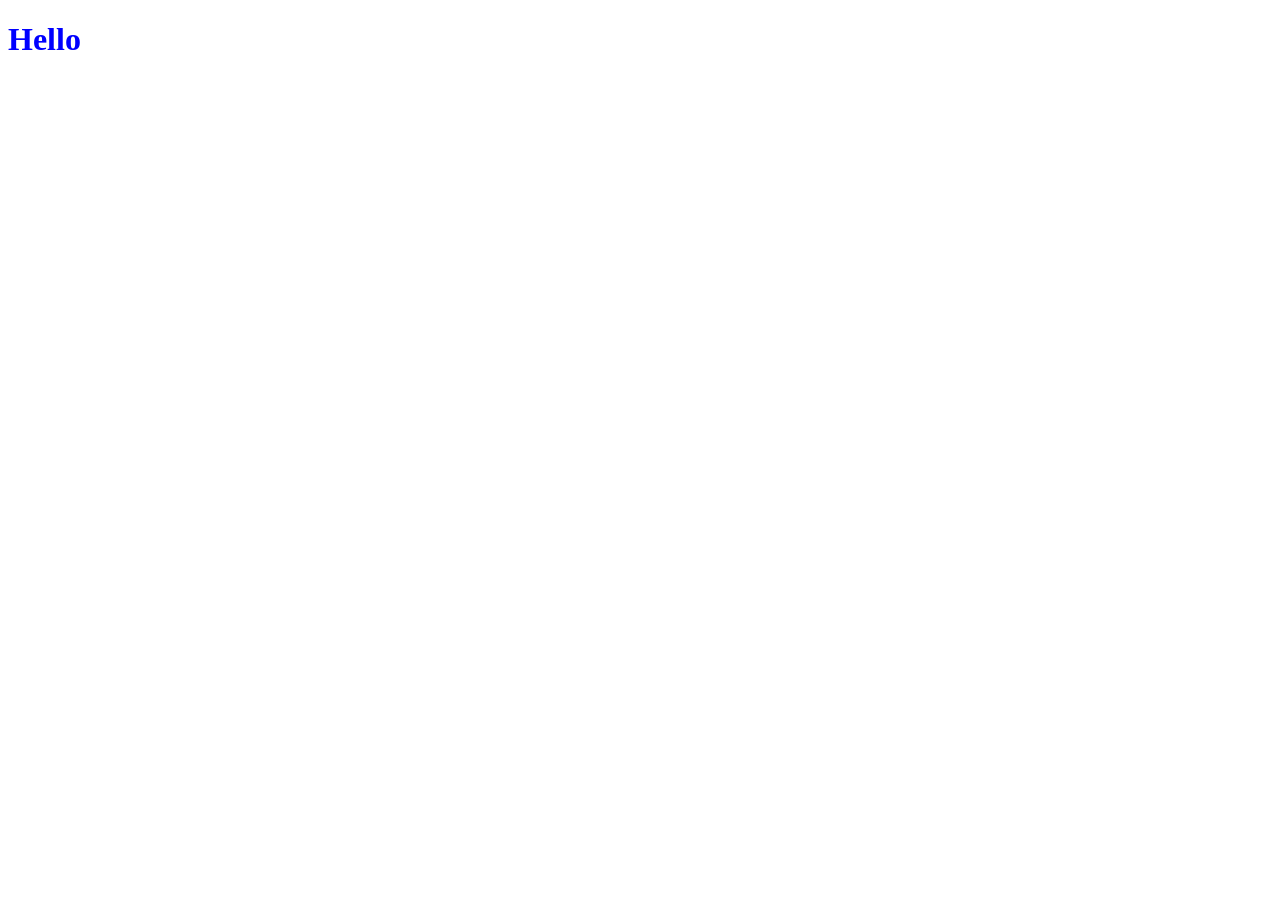
==== src/main/resources/static/index.html @ ca6ece76 "initial" ====
<!DOCTYPE html>
<html lang="en">
<head>
    <meta charset="UTF-8">
    <meta name="viewport" content="width=device-width, initial-scale=1.0">
    <title>Document</title>
<link rel="stylesheet" href="index.css">
</head>
<body>
    <h1> Hello </h1>
    <script src="index.js"></script>
</body>
</html>
---- src/main/resources/static/index.css ----
h1{
    color:blue;
}
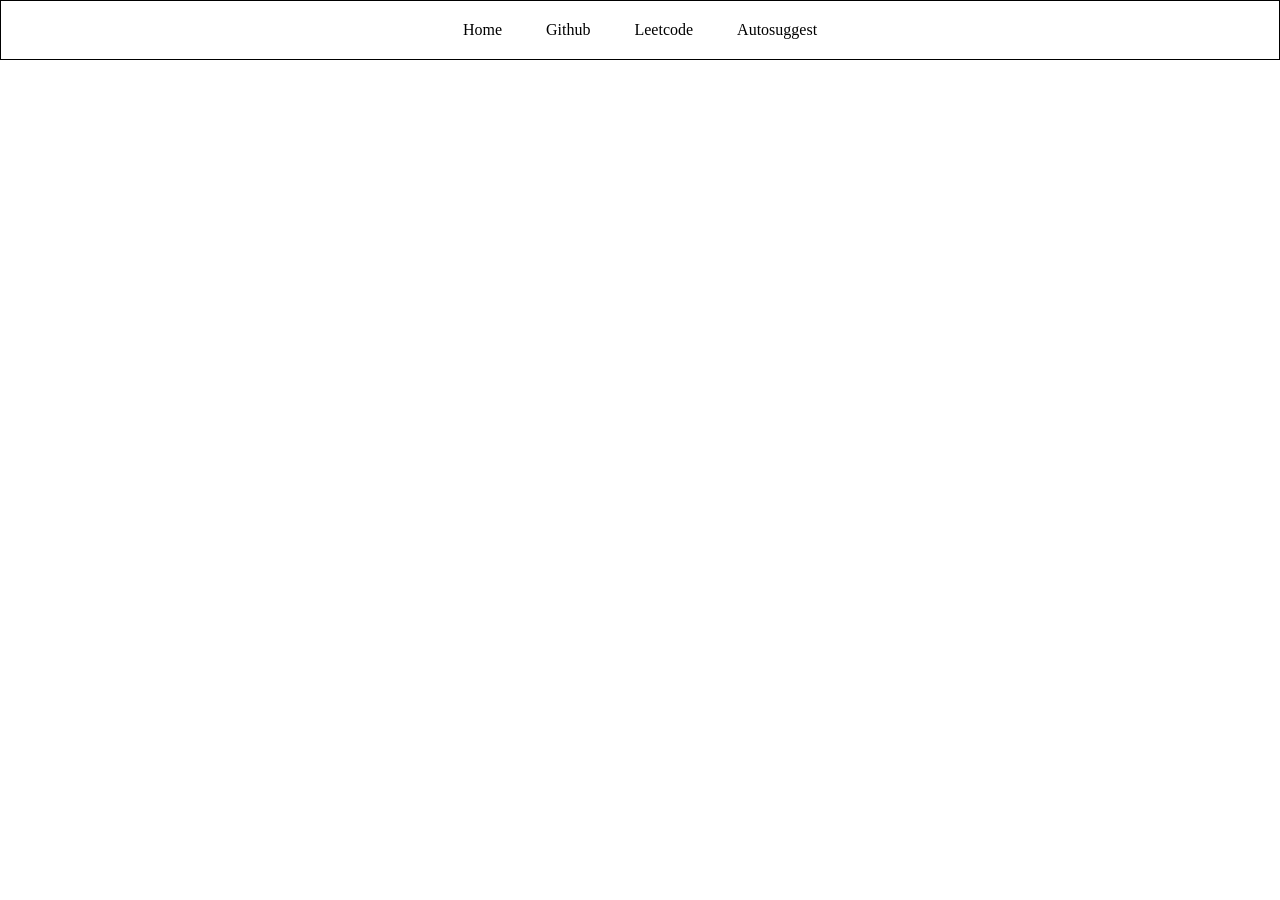
==== commit bc62be36: "initial" ====
--- a/src/main/resources/static/index.html
+++ b/src/main/resources/static/index.html
@@ -7,7 +7,13 @@
 <link rel="stylesheet" href="index.css">
 </head>
 <body>
-    <h1> Hello </h1>
+    <!--<h1> Hello </h1>-->
+    <div class="navbar">
+        <a href="">Home</a>
+        <a href="https://github.com/">Github</a>
+        <a href="">Leetcode</a>
+        <a href="">Autosuggest</a>
+    </div>
     <script src="index.js"></script>
 </body>
 </html>
--- a/src/main/resources/static/index.css
+++ b/src/main/resources/static/index.css
@@ -1,3 +1,20 @@
+body{
+    margin: 0px;
+
+}
 h1{
     color:blue;
+}
+
+.navbar{
+    border-style: solid;
+    border-width: 1px;
+    borfer-colour: grey;
+    padding: 20px;
+    text-align: center;
+}
+.navbar a{
+    padding: 20px;
+    text-decoration: none;
+    color: black;
 }
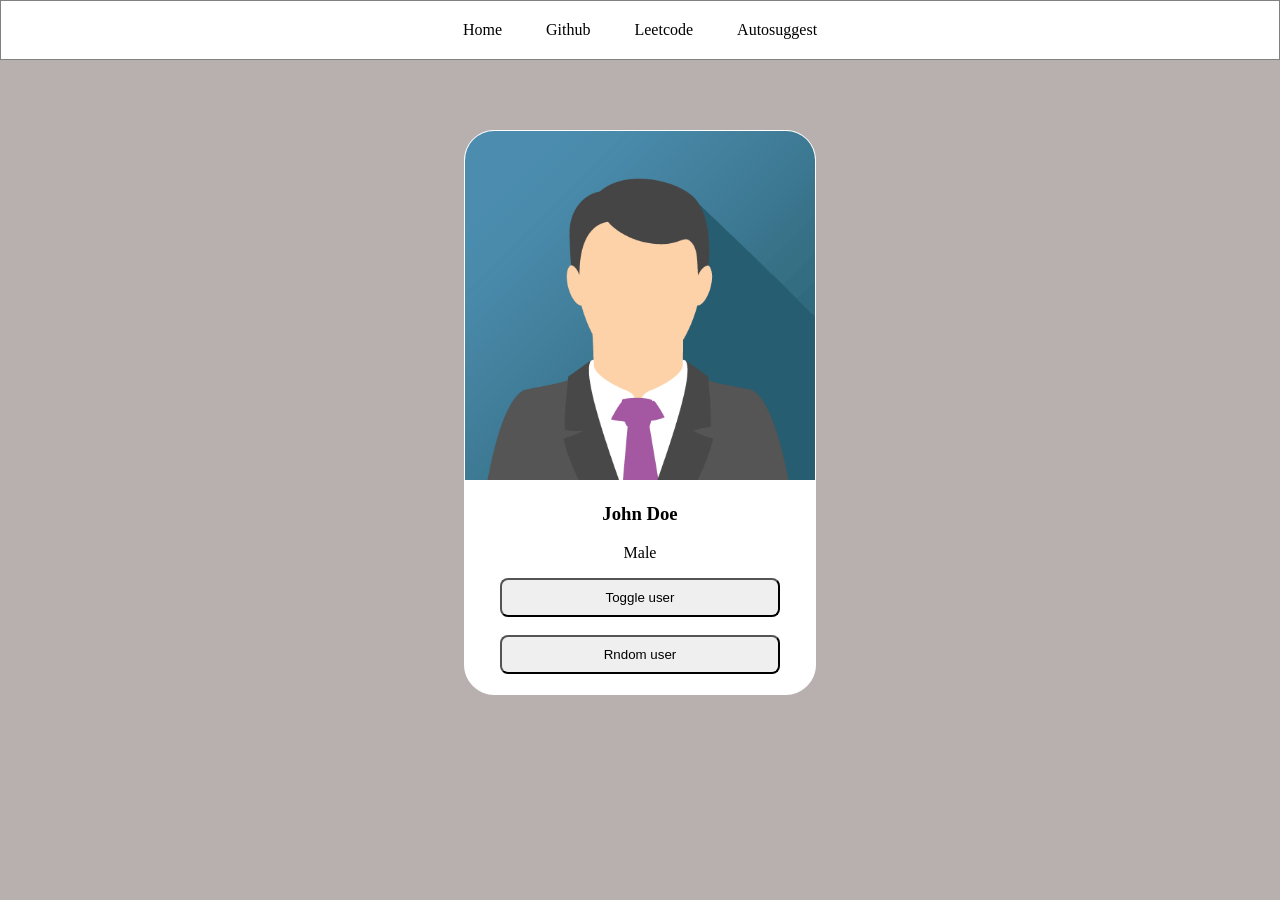
==== commit f6836b71: "initial" ====
--- a/src/main/resources/static/index.html
+++ b/src/main/resources/static/index.html
@@ -14,6 +14,17 @@
         <a href="">Leetcode</a>
         <a href="">Autosuggest</a>
     </div>
+    <div class="card">
+        <img src="john.png" alt="image not found">
+        <h3 id="user-name">John Doe
+        </h3>
+        <p>Male</p>
+        <button>Toggle user</button>
+        <br>
+        <br>
+        <button>Rndom user
+        </button>
+    </div>
     <script src="index.js"></script>
 </body>
 </html>
--- a/src/main/resources/static/index.css
+++ b/src/main/resources/static/index.css
@@ -1,6 +1,6 @@
 body{
     margin: 0px;
-
+    background-color: rgb(184, 175, 175);
 }
 h1{
     color:blue;
@@ -9,12 +9,43 @@
 .navbar{
     border-style: solid;
     border-width: 1px;
-    borfer-colour: grey;
+    border-color: grey;
     padding: 20px;
     text-align: center;
+    background-color: white;
 }
 .navbar a{
     padding: 20px;
     text-decoration: none;
     color: black;
+}
+.navbar a:hover{
+    color: blue;
+    background-color: aqua;
+    
+}
+.card{
+    border: 1px solid white;
+    width: 350px;
+    border-radius: 30px;
+    text-align: center;
+    margin-top: 70px;
+    overflow: hidden;
+    margin-left: auto;
+    margin-right: auto;
+    padding-bottom: 20px;
+    background-color: white;
+
+}
+.card img{
+    /* width: 300px; */
+    width: 100%;
+
+}
+.card button{
+    padding: 10px;
+    width: 80%;
+    border-radius: 8px;
+    border-style: black;
+
 }
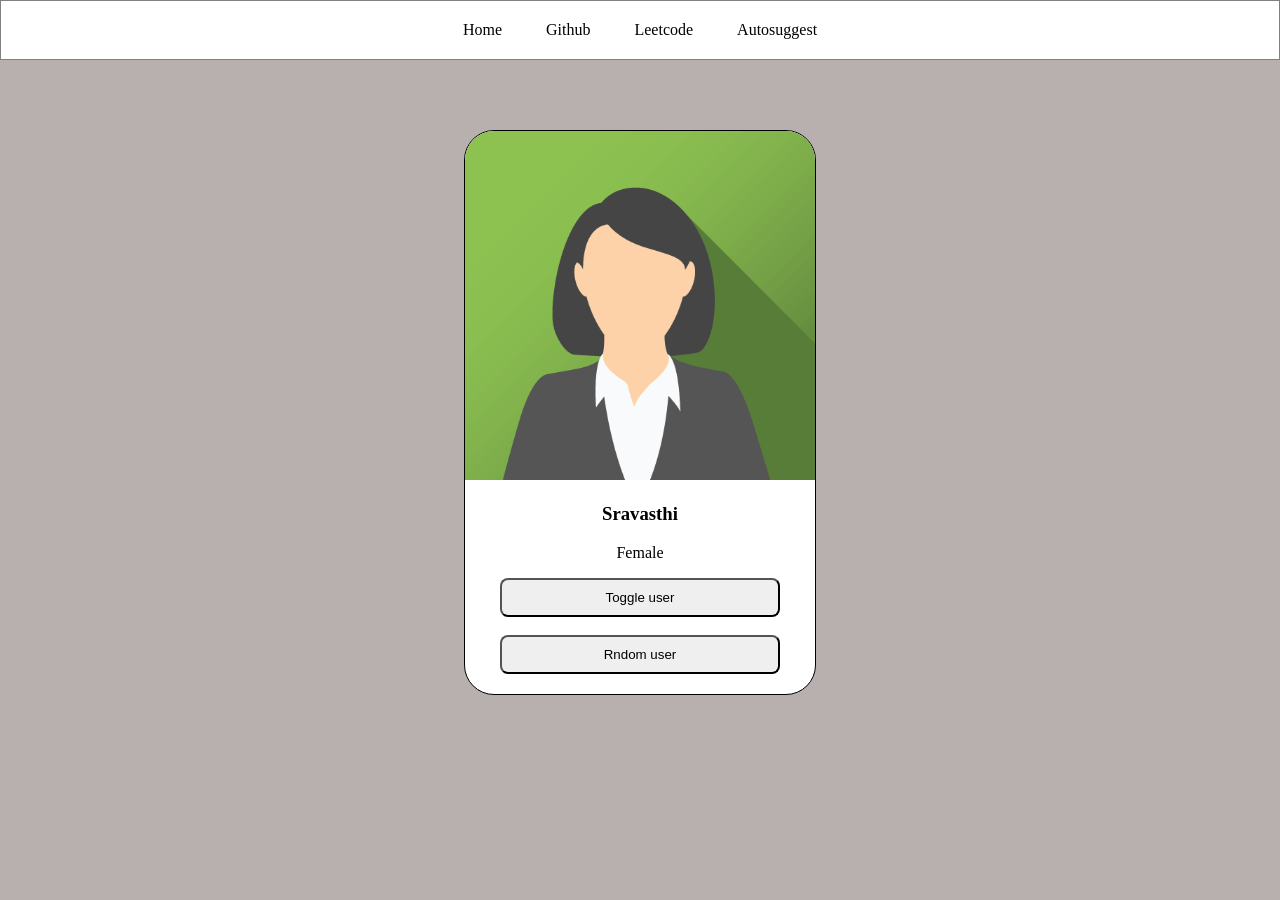
==== commit 7d523575: "toggle user implemented" ====
--- a/src/main/resources/static/index.html
+++ b/src/main/resources/static/index.html
@@ -15,11 +15,11 @@
         <a href="">Autosuggest</a>
     </div>
     <div class="card">
-        <img src="john.png" alt="image not found">
-        <h3 id="user-name">John Doe
+        <img id="user-image" src="jane.png" alt="image not found">
+        <h3 id="user-name">Sravasthi
         </h3>
-        <p>Male</p>
-        <button>Toggle user</button>
+        <p>Female</p>
+        <button onclick="toggleUser()">Toggle user</button>
         <br>
         <br>
         <button>Rndom user
--- a/src/main/resources/static/index.css
+++ b/src/main/resources/static/index.css
@@ -25,7 +25,7 @@
     
 }
 .card{
-    border: 1px solid white;
+    border: 0.5px solid black;
     width: 350px;
     border-radius: 30px;
     text-align: center;
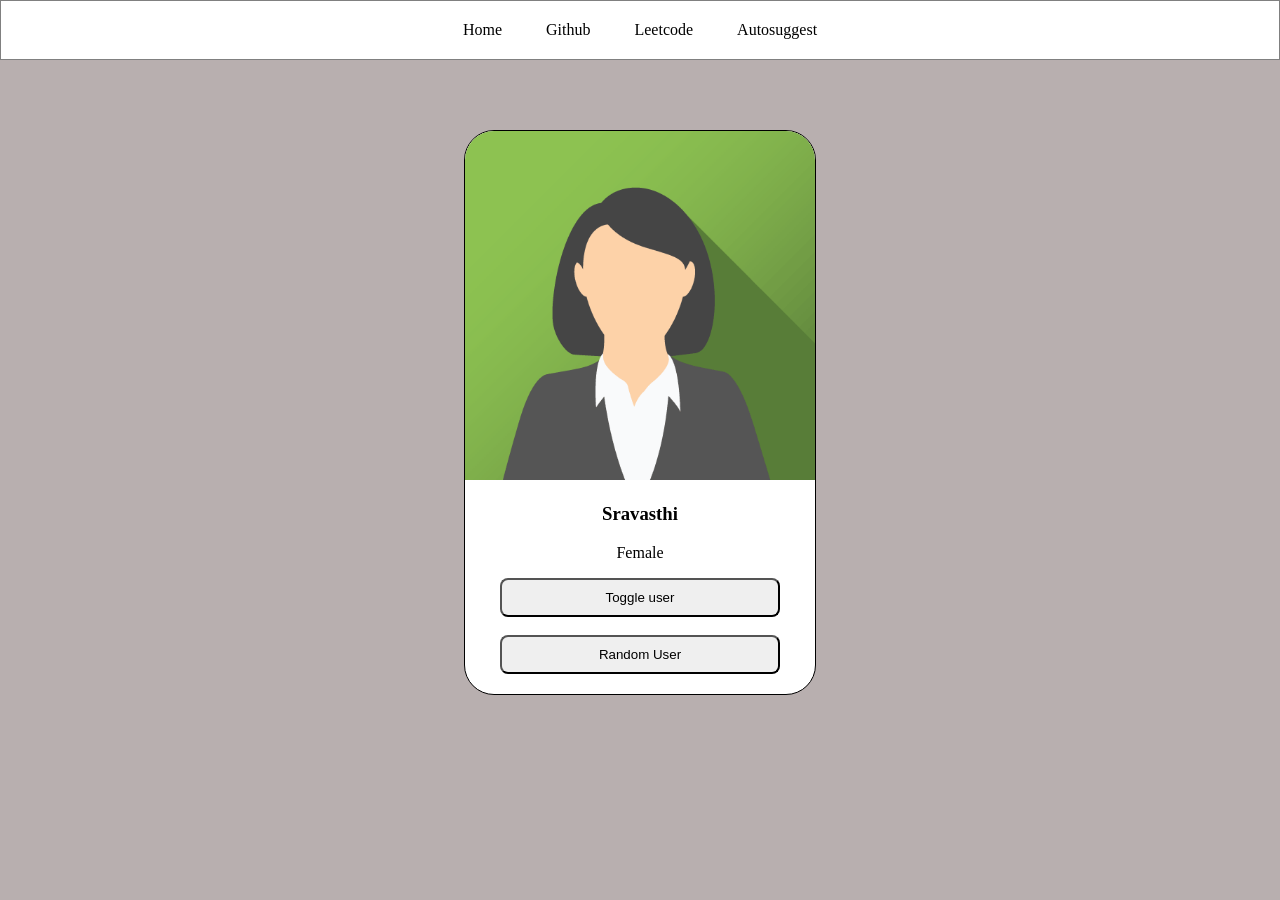
==== commit ba9f7bae: "random user implemented" ====
--- a/src/main/resources/static/index.html
+++ b/src/main/resources/static/index.html
@@ -18,11 +18,11 @@
         <img id="user-image" src="jane.png" alt="image not found">
         <h3 id="user-name">Sravasthi
         </h3>
-        <p>Female</p>
+        <p id="user-gender">Female</p>
         <button onclick="toggleUser()">Toggle user</button>
         <br>
         <br>
-        <button>Rndom user
+        <button onclick="randomUser()">Random User
         </button>
     </div>
     <script src="index.js"></script>
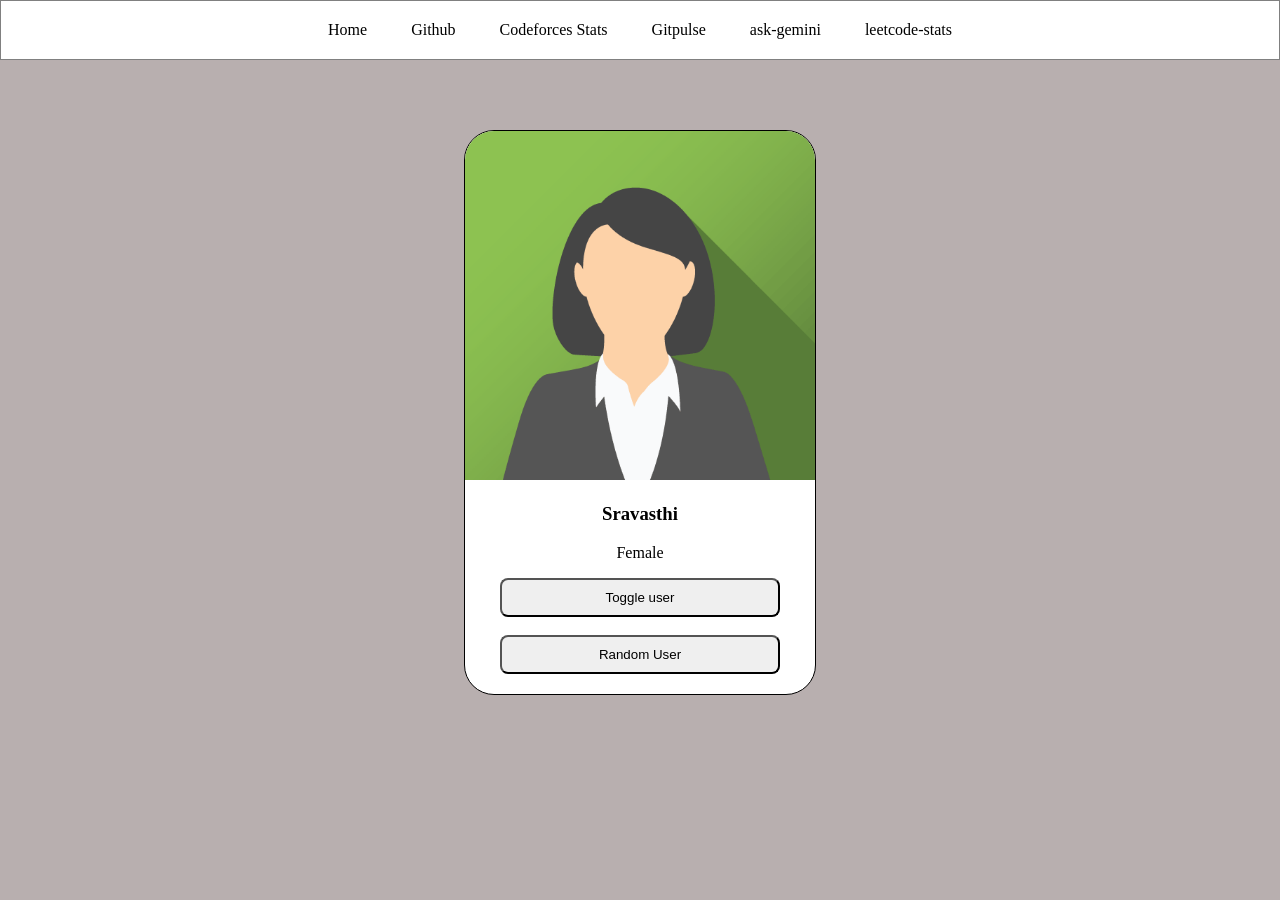
==== commit 822807e0: "external links added" ====
--- a/src/main/resources/static/index.html
+++ b/src/main/resources/static/index.html
@@ -11,8 +11,10 @@
     <div class="navbar">
         <a href="">Home</a>
         <a href="https://github.com/">Github</a>
-        <a href="">Leetcode</a>
-        <a href="">Autosuggest</a>
+        <a href="codeforces-stats.html" target="_blank" >Codeforces Stats</a>
+        <a href="gitpulse.html" target="_blank">Gitpulse</a>
+        <a href="ask-gemini.html" target="_blank">ask-gemini</a>
+        <a href="leetcode-stats.html" target="_blank">leetcode-stats</a>
     </div>
     <div class="card">
         <img id="user-image" src="jane.png" alt="image not found">
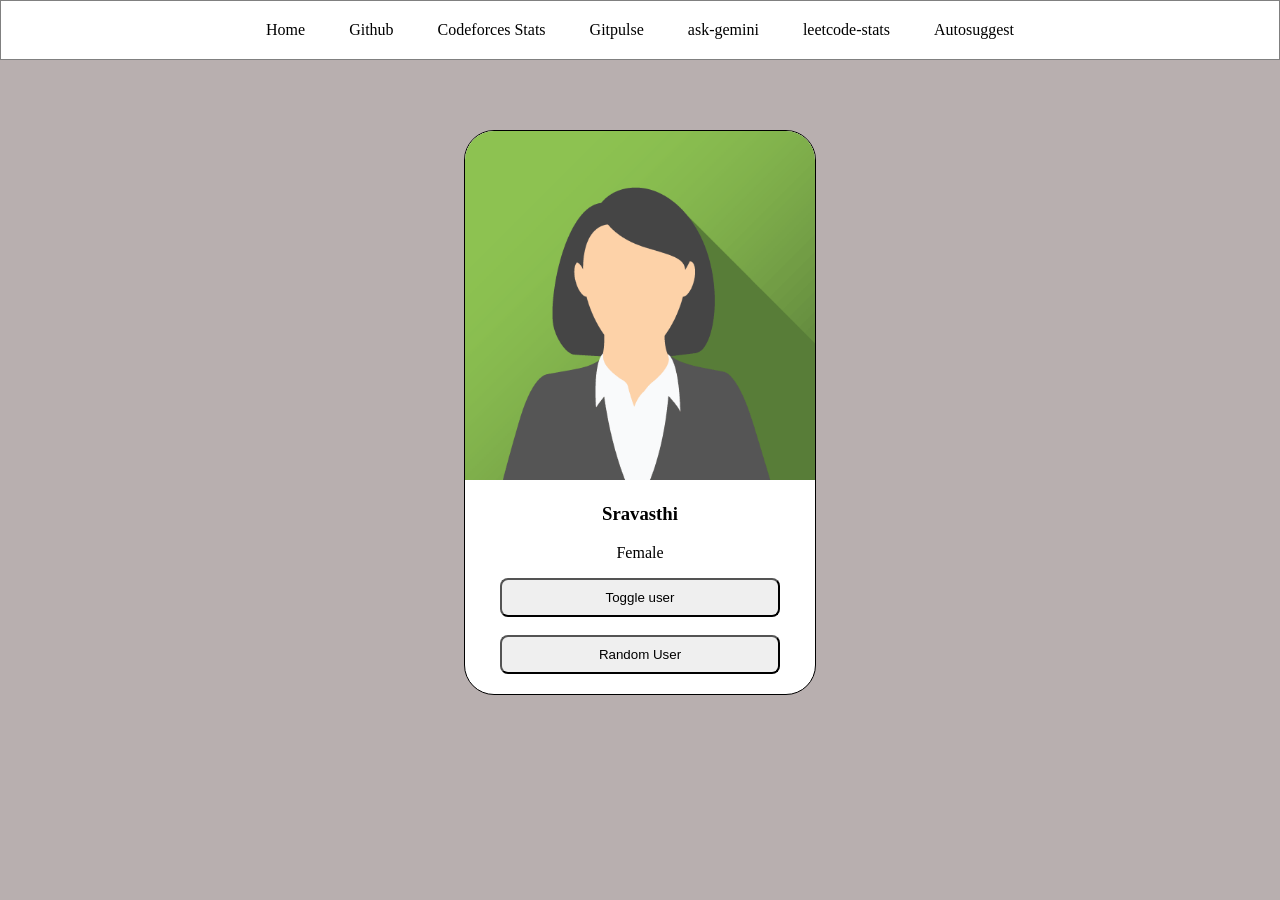
==== commit 898db8b6: "final" ====
--- a/src/main/resources/static/index.html
+++ b/src/main/resources/static/index.html
@@ -15,6 +15,7 @@
         <a href="gitpulse.html" target="_blank">Gitpulse</a>
         <a href="ask-gemini.html" target="_blank">ask-gemini</a>
         <a href="leetcode-stats.html" target="_blank">leetcode-stats</a>
+        <a href="autosuggest.html"target="_blank">Autosuggest</a>
     </div>
     <div class="card">
         <img id="user-image" src="jane.png" alt="image not found">
